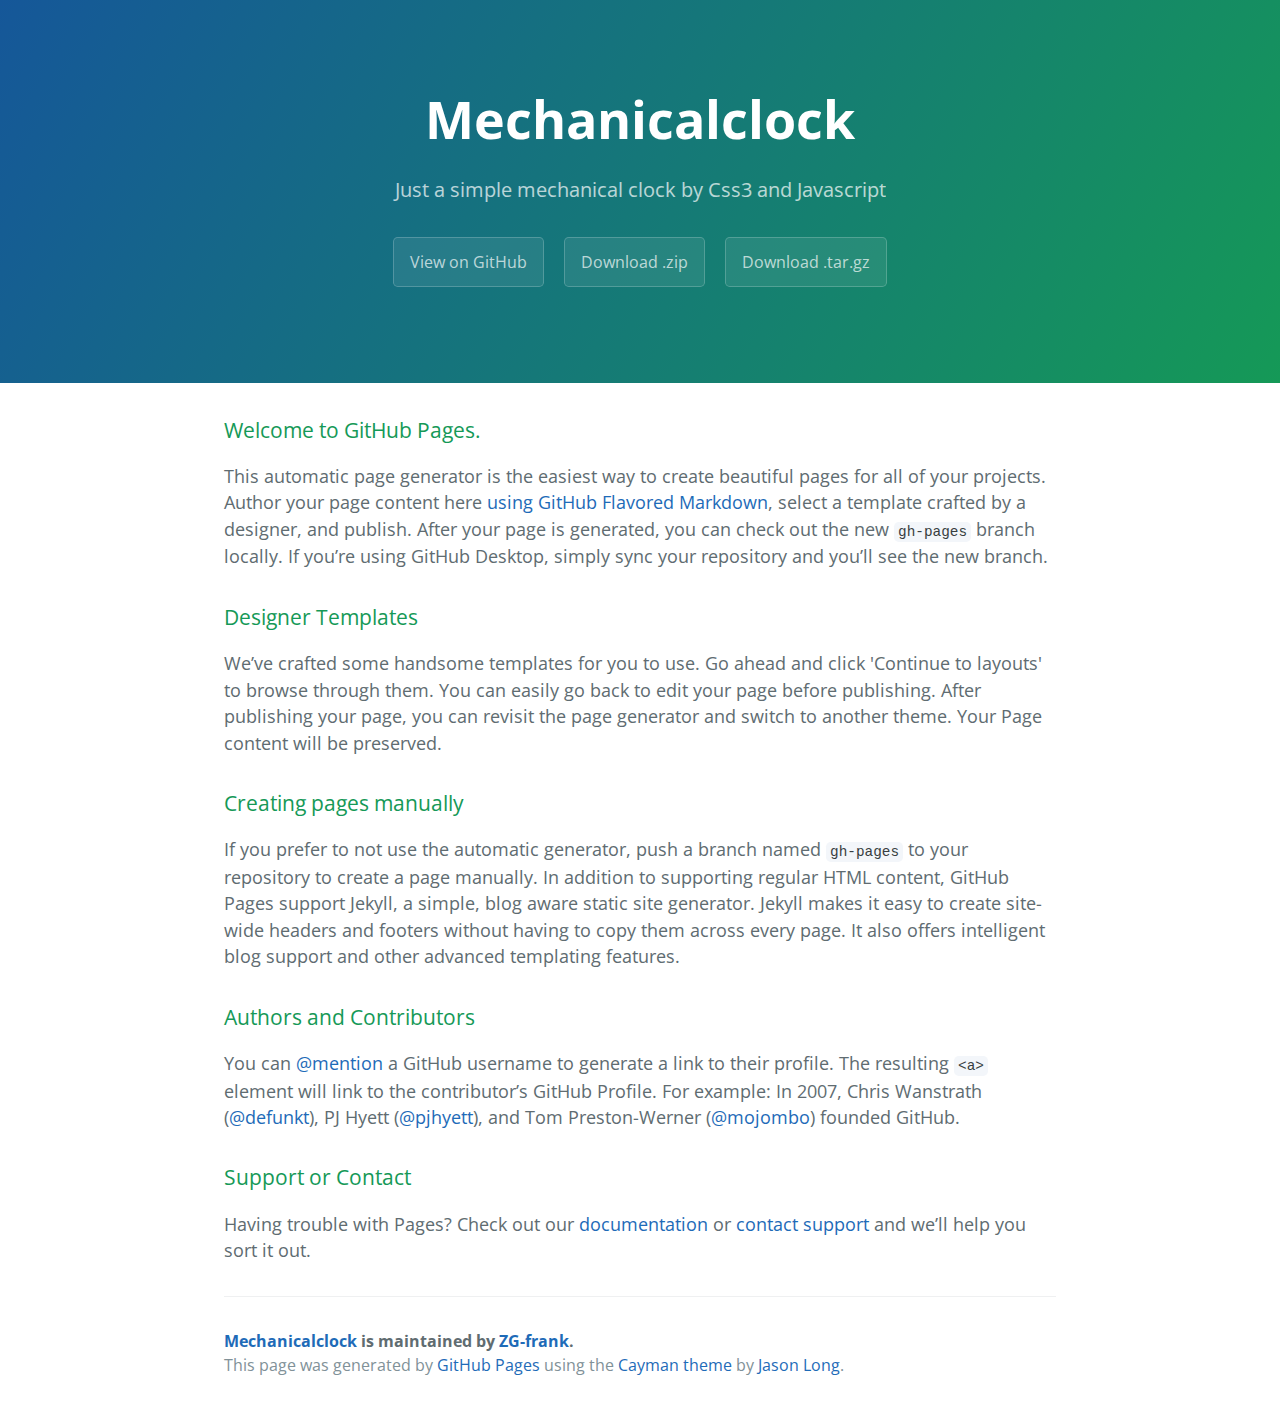
==== index.html @ 1edd6543 "Create gh-pages branch via GitHub" ====
<!DOCTYPE html>
<html lang="en-us">
  <head>
    <meta charset="UTF-8">
    <title>Mechanicalclock by ZG-frank</title>
    <meta name="viewport" content="width=device-width, initial-scale=1">
    <link rel="stylesheet" type="text/css" href="stylesheets/normalize.css" media="screen">
    <link href='https://fonts.googleapis.com/css?family=Open+Sans:400,700' rel='stylesheet' type='text/css'>
    <link rel="stylesheet" type="text/css" href="stylesheets/stylesheet.css" media="screen">
    <link rel="stylesheet" type="text/css" href="stylesheets/github-light.css" media="screen">
  </head>
  <body>
    <section class="page-header">
      <h1 class="project-name">Mechanicalclock</h1>
      <h2 class="project-tagline">Just a simple mechanical clock by Css3 and Javascript</h2>
      <a href="https://github.com/ZG-frank/MechanicalClock" class="btn">View on GitHub</a>
      <a href="https://github.com/ZG-frank/MechanicalClock/zipball/master" class="btn">Download .zip</a>
      <a href="https://github.com/ZG-frank/MechanicalClock/tarball/master" class="btn">Download .tar.gz</a>
    </section>

    <section class="main-content">
      <h3>
<a id="welcome-to-github-pages" class="anchor" href="#welcome-to-github-pages" aria-hidden="true"><span aria-hidden="true" class="octicon octicon-link"></span></a>Welcome to GitHub Pages.</h3>

<p>This automatic page generator is the easiest way to create beautiful pages for all of your projects. Author your page content here <a href="https://guides.github.com/features/mastering-markdown/">using GitHub Flavored Markdown</a>, select a template crafted by a designer, and publish. After your page is generated, you can check out the new <code>gh-pages</code> branch locally. If you’re using GitHub Desktop, simply sync your repository and you’ll see the new branch.</p>

<h3>
<a id="designer-templates" class="anchor" href="#designer-templates" aria-hidden="true"><span aria-hidden="true" class="octicon octicon-link"></span></a>Designer Templates</h3>

<p>We’ve crafted some handsome templates for you to use. Go ahead and click 'Continue to layouts' to browse through them. You can easily go back to edit your page before publishing. After publishing your page, you can revisit the page generator and switch to another theme. Your Page content will be preserved.</p>

<h3>
<a id="creating-pages-manually" class="anchor" href="#creating-pages-manually" aria-hidden="true"><span aria-hidden="true" class="octicon octicon-link"></span></a>Creating pages manually</h3>

<p>If you prefer to not use the automatic generator, push a branch named <code>gh-pages</code> to your repository to create a page manually. In addition to supporting regular HTML content, GitHub Pages support Jekyll, a simple, blog aware static site generator. Jekyll makes it easy to create site-wide headers and footers without having to copy them across every page. It also offers intelligent blog support and other advanced templating features.</p>

<h3>
<a id="authors-and-contributors" class="anchor" href="#authors-and-contributors" aria-hidden="true"><span aria-hidden="true" class="octicon octicon-link"></span></a>Authors and Contributors</h3>

<p>You can <a href="https://help.github.com/articles/basic-writing-and-formatting-syntax/#mentioning-users-and-teams" class="user-mention">@mention</a> a GitHub username to generate a link to their profile. The resulting <code>&lt;a&gt;</code> element will link to the contributor’s GitHub Profile. For example: In 2007, Chris Wanstrath (<a href="https://github.com/defunkt" class="user-mention">@defunkt</a>), PJ Hyett (<a href="https://github.com/pjhyett" class="user-mention">@pjhyett</a>), and Tom Preston-Werner (<a href="https://github.com/mojombo" class="user-mention">@mojombo</a>) founded GitHub.</p>

<h3>
<a id="support-or-contact" class="anchor" href="#support-or-contact" aria-hidden="true"><span aria-hidden="true" class="octicon octicon-link"></span></a>Support or Contact</h3>

<p>Having trouble with Pages? Check out our <a href="https://help.github.com/pages">documentation</a> or <a href="https://github.com/contact">contact support</a> and we’ll help you sort it out.</p>

      <footer class="site-footer">
        <span class="site-footer-owner"><a href="https://github.com/ZG-frank/MechanicalClock">Mechanicalclock</a> is maintained by <a href="https://github.com/ZG-frank">ZG-frank</a>.</span>

        <span class="site-footer-credits">This page was generated by <a href="https://pages.github.com">GitHub Pages</a> using the <a href="https://github.com/jasonlong/cayman-theme">Cayman theme</a> by <a href="https://twitter.com/jasonlong">Jason Long</a>.</span>
      </footer>

    </section>

  
  </body>
</html>
---- stylesheets/stylesheet.css ----
* {
  box-sizing: border-box; }

body {
  padding: 0;
  margin: 0;
  font-family: "Open Sans", "Helvetica Neue", Helvetica, Arial, sans-serif;
  font-size: 16px;
  line-height: 1.5;
  color: #606c71; }

a {
  color: #1e6bb8;
  text-decoration: none; }
  a:hover {
    text-decoration: underline; }

.btn {
  display: inline-block;
  margin-bottom: 1rem;
  color: rgba(255, 255, 255, 0.7);
  background-color: rgba(255, 255, 255, 0.08);
  border-color: rgba(255, 255, 255, 0.2);
  border-style: solid;
  border-width: 1px;
  border-radius: 0.3rem;
  transition: color 0.2s, background-color 0.2s, border-color 0.2s; }
  .btn + .btn {
    margin-left: 1rem; }

.btn:hover {
  color: rgba(255, 255, 255, 0.8);
  text-decoration: none;
  background-color: rgba(255, 255, 255, 0.2);
  border-color: rgba(255, 255, 255, 0.3); }

@media screen and (min-width: 64em) {
  .btn {
    padding: 0.75rem 1rem; } }

@media screen and (min-width: 42em) and (max-width: 64em) {
  .btn {
    padding: 0.6rem 0.9rem;
    font-size: 0.9rem; } }

@media screen and (max-width: 42em) {
  .btn {
    display: block;
    width: 100%;
    padding: 0.75rem;
    font-size: 0.9rem; }
    .btn + .btn {
      margin-top: 1rem;
      margin-left: 0; } }

.page-header {
  color: #fff;
  text-align: center;
  background-color: #159957;
  background-image: linear-gradient(120deg, #155799, #159957); }

@media screen and (min-width: 64em) {
  .page-header {
    padding: 5rem 6rem; } }

@media screen and (min-width: 42em) and (max-width: 64em) {
  .page-header {
    padding: 3rem 4rem; } }

@media screen and (max-width: 42em) {
  .page-header {
    padding: 2rem 1rem; } }

.project-name {
  margin-top: 0;
  margin-bottom: 0.1rem; }

@media screen and (min-width: 64em) {
  .project-name {
    font-size: 3.25rem; } }

@media screen and (min-width: 42em) and (max-width: 64em) {
  .project-name {
    font-size: 2.25rem; } }

@media screen and (max-width: 42em) {
  .project-name {
    font-size: 1.75rem; } }

.project-tagline {
  margin-bottom: 2rem;
  font-weight: normal;
  opacity: 0.7; }

@media screen and (min-width: 64em) {
  .project-tagline {
    font-size: 1.25rem; } }

@media screen and (min-width: 42em) and (max-width: 64em) {
  .project-tagline {
    font-size: 1.15rem; } }

@media screen and (max-width: 42em) {
  .project-tagline {
    font-size: 1rem; } }

.main-content :first-child {
  margin-top: 0; }
.main-content img {
  max-width: 100%; }
.main-content h1, .main-content h2, .main-content h3, .main-content h4, .main-content h5, .main-content h6 {
  margin-top: 2rem;
  margin-bottom: 1rem;
  font-weight: normal;
  color: #159957; }
.main-content p {
  margin-bottom: 1em; }
.main-content code {
  padding: 2px 4px;
  font-family: Consolas, "Liberation Mono", Menlo, Courier, monospace;
  font-size: 0.9rem;
  color: #383e41;
  background-color: #f3f6fa;
  border-radius: 0.3rem; }
.main-content pre {
  padding: 0.8rem;
  margin-top: 0;
  margin-bottom: 1rem;
  font: 1rem Consolas, "Liberation Mono", Menlo, Courier, monospace;
  color: #567482;
  word-wrap: normal;
  background-color: #f3f6fa;
  border: solid 1px #dce6f0;
  border-radius: 0.3rem; }
  .main-content pre > code {
    padding: 0;
    margin: 0;
    font-size: 0.9rem;
    color: #567482;
    word-break: normal;
    white-space: pre;
    background: transparent;
    border: 0; }
.main-content .highlight {
  margin-bottom: 1rem; }
  .main-content .highlight pre {
    margin-bottom: 0;
    word-break: normal; }
.main-content .highlight pre, .main-content pre {
  padding: 0.8rem;
  overflow: auto;
  font-size: 0.9rem;
  line-height: 1.45;
  border-radius: 0.3rem; }
.main-content pre code, .main-content pre tt {
  display: inline;
  max-width: initial;
  padding: 0;
  margin: 0;
  overflow: initial;
  line-height: inherit;
  word-wrap: normal;
  background-color: transparent;
  border: 0; }
  .main-content pre code:before, .main-content pre code:after, .main-content pre tt:before, .main-content pre tt:after {
    content: normal; }
.main-content ul, .main-content ol {
  margin-top: 0; }
.main-content blockquote {
  padding: 0 1rem;
  margin-left: 0;
  color: #819198;
  border-left: 0.3rem solid #dce6f0; }
  .main-content blockquote > :first-child {
    margin-top: 0; }
  .main-content blockquote > :last-child {
    margin-bottom: 0; }
.main-content table {
  display: block;
  width: 100%;
  overflow: auto;
  word-break: normal;
  word-break: keep-all; }
  .main-content table th {
    font-weight: bold; }
  .main-content table th, .main-content table td {
    padding: 0.5rem 1rem;
    border: 1px solid #e9ebec; }
.main-content dl {
  padding: 0; }
  .main-content dl dt {
    padding: 0;
    margin-top: 1rem;
    font-size: 1rem;
    font-weight: bold; }
  .main-content dl dd {
    padding: 0;
    margin-bottom: 1rem; }
.main-content hr {
  height: 2px;
  padding: 0;
  margin: 1rem 0;
  background-color: #eff0f1;
  border: 0; }

@media screen and (min-width: 64em) {
  .main-content {
    max-width: 64rem;
    padding: 2rem 6rem;
    margin: 0 auto;
    font-size: 1.1rem; } }

@media screen and (min-width: 42em) and (max-width: 64em) {
  .main-content {
    padding: 2rem 4rem;
    font-size: 1.1rem; } }

@media screen and (max-width: 42em) {
  .main-content {
    padding: 2rem 1rem;
    font-size: 1rem; } }

.site-footer {
  padding-top: 2rem;
  margin-top: 2rem;
  border-top: solid 1px #eff0f1; }

.site-footer-owner {
  display: block;
  font-weight: bold; }

.site-footer-credits {
  color: #819198; }

@media screen and (min-width: 64em) {
  .site-footer {
    font-size: 1rem; } }

@media screen and (min-width: 42em) and (max-width: 64em) {
  .site-footer {
    font-size: 1rem; } }

@media screen and (max-width: 42em) {
  .site-footer {
    font-size: 0.9rem; } }
---- stylesheets/github-light.css ----
/*
   Copyright 2014 GitHub Inc.

   Licensed under the Apache License, Version 2.0 (the "License");
   you may not use this file except in compliance with the License.
   You may obtain a copy of the License at

       http://www.apache.org/licenses/LICENSE-2.0

   Unless required by applicable law or agreed to in writing, software
   distributed under the License is distributed on an "AS IS" BASIS,
   WITHOUT WARRANTIES OR CONDITIONS OF ANY KIND, either express or implied.
   See the License for the specific language governing permissions and
   limitations under the License.

*/

.pl-c /* comment */ {
  color: #969896;
}

.pl-c1      /* constant, markup.raw, meta.diff.header, meta.module-reference, meta.property-name, support, support.constant, support.variable, variable.other.constant */,
.pl-s .pl-v /* string variable */ {
  color: #0086b3;
}

.pl-e  /* entity */,
.pl-en /* entity.name */ {
  color: #795da3;
}

.pl-s .pl-s1 /* string source */,
.pl-smi      /* storage.modifier.import, storage.modifier.package, storage.type.java, variable.other, variable.parameter.function */ {
  color: #333;
}

.pl-ent /* entity.name.tag */ {
  color: #63a35c;
}

.pl-k /* keyword, storage, storage.type */ {
  color: #a71d5d;
}

.pl-pds              /* punctuation.definition.string, string.regexp.character-class */,
.pl-s                /* string */,
.pl-s .pl-pse .pl-s1 /* string punctuation.section.embedded source */,
.pl-sr               /* string.regexp */,
.pl-sr .pl-cce       /* string.regexp constant.character.escape */,
.pl-sr .pl-sra       /* string.regexp string.regexp.arbitrary-repitition */,
.pl-sr .pl-sre       /* string.regexp source.ruby.embedded */ {
  color: #183691;
}

.pl-v /* variable */ {
  color: #ed6a43;
}

.pl-id /* invalid.deprecated */ {
  color: #b52a1d;
}

.pl-ii /* invalid.illegal */ {
  background-color: #b52a1d;
  color: #f8f8f8;
}

.pl-sr .pl-cce /* string.regexp constant.character.escape */ {
  color: #63a35c;
  font-weight: bold;
}

.pl-ml /* markup.list */ {
  color: #693a17;
}

.pl-mh        /* markup.heading */,
.pl-mh .pl-en /* markup.heading entity.name */,
.pl-ms        /* meta.separator */ {
  color: #1d3e81;
  font-weight: bold;
}

.pl-mq /* markup.quote */ {
  color: #008080;
}

.pl-mi /* markup.italic */ {
  color: #333;
  font-style: italic;
}

.pl-mb /* markup.bold */ {
  color: #333;
  font-weight: bold;
}

.pl-md /* markup.deleted, meta.diff.header.from-file */ {
  background-color: #ffecec;
  color: #bd2c00;
}

.pl-mi1 /* markup.inserted, meta.diff.header.to-file */ {
  background-color: #eaffea;
  color: #55a532;
}

.pl-mdr /* meta.diff.range */ {
  color: #795da3;
  font-weight: bold;
}

.pl-mo /* meta.output */ {
  color: #1d3e81;
}
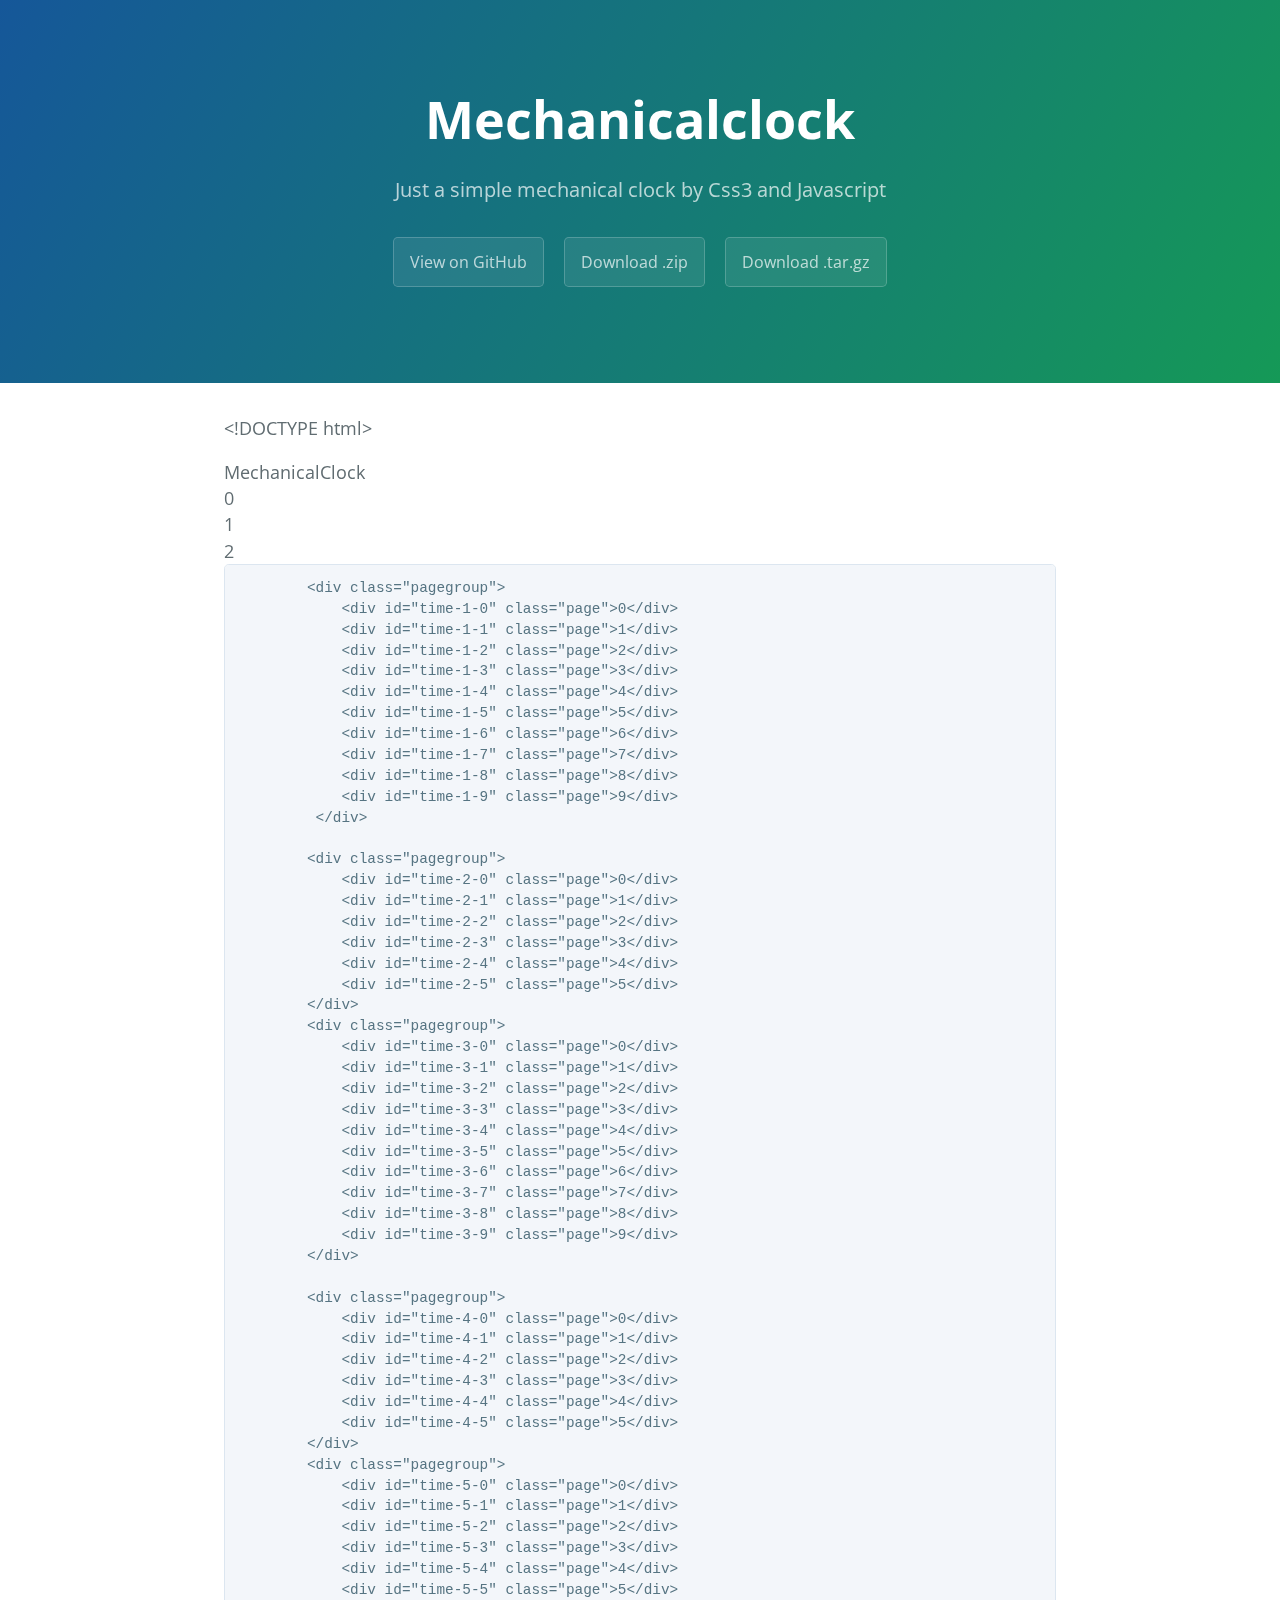
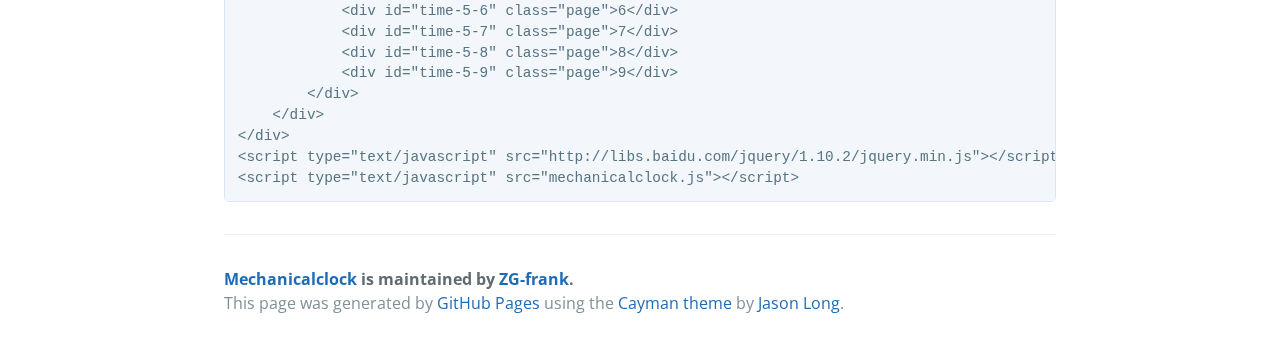
==== commit f7c1641a: "Create gh-pages branch via GitHub" ====
--- a/index.html
+++ b/index.html
@@ -19,30 +19,86 @@
     </section>
 
     <section class="main-content">
-      <h3>
-<a id="welcome-to-github-pages" class="anchor" href="#welcome-to-github-pages" aria-hidden="true"><span aria-hidden="true" class="octicon octicon-link"></span></a>Welcome to GitHub Pages.</h3>
+      <p>&lt;!DOCTYPE html&gt;
 
-<p>This automatic page generator is the easiest way to create beautiful pages for all of your projects. Author your page content here <a href="https://guides.github.com/features/mastering-markdown/">using GitHub Flavored Markdown</a>, select a template crafted by a designer, and publish. After your page is generated, you can check out the new <code>gh-pages</code> branch locally. If you’re using GitHub Desktop, simply sync your repository and you’ll see the new branch.</p>
+</p>
+    
+    
+    MechanicalClock
 
-<h3>
-<a id="designer-templates" class="anchor" href="#designer-templates" aria-hidden="true"><span aria-hidden="true" class="octicon octicon-link"></span></a>Designer Templates</h3>
 
-<p>We’ve crafted some handsome templates for you to use. Go ahead and click 'Continue to layouts' to browse through them. You can easily go back to edit your page before publishing. After publishing your page, you can revisit the page generator and switch to another theme. Your Page content will be preserved.</p>
+    <div>
+        <div>
+            <div>
+                <div id="time-0-0">0</div>
+                <div id="time-0-1">1</div>
+                <div id="time-0-2">2</div>
+            </div>
 
-<h3>
-<a id="creating-pages-manually" class="anchor" href="#creating-pages-manually" aria-hidden="true"><span aria-hidden="true" class="octicon octicon-link"></span></a>Creating pages manually</h3>
+<pre><code>        &lt;div class="pagegroup"&gt;
+            &lt;div id="time-1-0" class="page"&gt;0&lt;/div&gt;
+            &lt;div id="time-1-1" class="page"&gt;1&lt;/div&gt;
+            &lt;div id="time-1-2" class="page"&gt;2&lt;/div&gt;
+            &lt;div id="time-1-3" class="page"&gt;3&lt;/div&gt;
+            &lt;div id="time-1-4" class="page"&gt;4&lt;/div&gt;
+            &lt;div id="time-1-5" class="page"&gt;5&lt;/div&gt;
+            &lt;div id="time-1-6" class="page"&gt;6&lt;/div&gt;
+            &lt;div id="time-1-7" class="page"&gt;7&lt;/div&gt;
+            &lt;div id="time-1-8" class="page"&gt;8&lt;/div&gt;
+            &lt;div id="time-1-9" class="page"&gt;9&lt;/div&gt;
+         &lt;/div&gt;
 
-<p>If you prefer to not use the automatic generator, push a branch named <code>gh-pages</code> to your repository to create a page manually. In addition to supporting regular HTML content, GitHub Pages support Jekyll, a simple, blog aware static site generator. Jekyll makes it easy to create site-wide headers and footers without having to copy them across every page. It also offers intelligent blog support and other advanced templating features.</p>
+        &lt;div class="pagegroup"&gt;
+            &lt;div id="time-2-0" class="page"&gt;0&lt;/div&gt;
+            &lt;div id="time-2-1" class="page"&gt;1&lt;/div&gt;
+            &lt;div id="time-2-2" class="page"&gt;2&lt;/div&gt;
+            &lt;div id="time-2-3" class="page"&gt;3&lt;/div&gt;
+            &lt;div id="time-2-4" class="page"&gt;4&lt;/div&gt;
+            &lt;div id="time-2-5" class="page"&gt;5&lt;/div&gt;
+        &lt;/div&gt;
+        &lt;div class="pagegroup"&gt;
+            &lt;div id="time-3-0" class="page"&gt;0&lt;/div&gt;
+            &lt;div id="time-3-1" class="page"&gt;1&lt;/div&gt;
+            &lt;div id="time-3-2" class="page"&gt;2&lt;/div&gt;
+            &lt;div id="time-3-3" class="page"&gt;3&lt;/div&gt;
+            &lt;div id="time-3-4" class="page"&gt;4&lt;/div&gt;
+            &lt;div id="time-3-5" class="page"&gt;5&lt;/div&gt;
+            &lt;div id="time-3-6" class="page"&gt;6&lt;/div&gt;
+            &lt;div id="time-3-7" class="page"&gt;7&lt;/div&gt;
+            &lt;div id="time-3-8" class="page"&gt;8&lt;/div&gt;
+            &lt;div id="time-3-9" class="page"&gt;9&lt;/div&gt;
+        &lt;/div&gt;
 
-<h3>
-<a id="authors-and-contributors" class="anchor" href="#authors-and-contributors" aria-hidden="true"><span aria-hidden="true" class="octicon octicon-link"></span></a>Authors and Contributors</h3>
+        &lt;div class="pagegroup"&gt;
+            &lt;div id="time-4-0" class="page"&gt;0&lt;/div&gt;
+            &lt;div id="time-4-1" class="page"&gt;1&lt;/div&gt;
+            &lt;div id="time-4-2" class="page"&gt;2&lt;/div&gt;
+            &lt;div id="time-4-3" class="page"&gt;3&lt;/div&gt;
+            &lt;div id="time-4-4" class="page"&gt;4&lt;/div&gt;
+            &lt;div id="time-4-5" class="page"&gt;5&lt;/div&gt;
+        &lt;/div&gt;
+        &lt;div class="pagegroup"&gt;
+            &lt;div id="time-5-0" class="page"&gt;0&lt;/div&gt;
+            &lt;div id="time-5-1" class="page"&gt;1&lt;/div&gt;
+            &lt;div id="time-5-2" class="page"&gt;2&lt;/div&gt;
+            &lt;div id="time-5-3" class="page"&gt;3&lt;/div&gt;
+            &lt;div id="time-5-4" class="page"&gt;4&lt;/div&gt;
+            &lt;div id="time-5-5" class="page"&gt;5&lt;/div&gt;
+            &lt;div id="time-5-6" class="page"&gt;6&lt;/div&gt;
+            &lt;div id="time-5-7" class="page"&gt;7&lt;/div&gt;
+            &lt;div id="time-5-8" class="page"&gt;8&lt;/div&gt;
+            &lt;div id="time-5-9" class="page"&gt;9&lt;/div&gt;
+        &lt;/div&gt;
+    &lt;/div&gt;
+&lt;/div&gt;
+&lt;script type="text/javascript" src="http://libs.baidu.com/jquery/1.10.2/jquery.min.js"&gt;&lt;/script&gt;
+&lt;script type="text/javascript" src="mechanicalclock.js"&gt;&lt;/script&gt;
+</code></pre>
 
-<p>You can <a href="https://help.github.com/articles/basic-writing-and-formatting-syntax/#mentioning-users-and-teams" class="user-mention">@mention</a> a GitHub username to generate a link to their profile. The resulting <code>&lt;a&gt;</code> element will link to the contributor’s GitHub Profile. For example: In 2007, Chris Wanstrath (<a href="https://github.com/defunkt" class="user-mention">@defunkt</a>), PJ Hyett (<a href="https://github.com/pjhyett" class="user-mention">@pjhyett</a>), and Tom Preston-Werner (<a href="https://github.com/mojombo" class="user-mention">@mojombo</a>) founded GitHub.</p>
-
-<h3>
-<a id="support-or-contact" class="anchor" href="#support-or-contact" aria-hidden="true"><span aria-hidden="true" class="octicon octicon-link"></span></a>Support or Contact</h3>
-
-<p>Having trouble with Pages? Check out our <a href="https://help.github.com/pages">documentation</a> or <a href="https://github.com/contact">contact support</a> and we’ll help you sort it out.</p>
+<p>
+</p>
+</div>
+</div>
 
       <footer class="site-footer">
         <span class="site-footer-owner"><a href="https://github.com/ZG-frank/MechanicalClock">Mechanicalclock</a> is maintained by <a href="https://github.com/ZG-frank">ZG-frank</a>.</span>
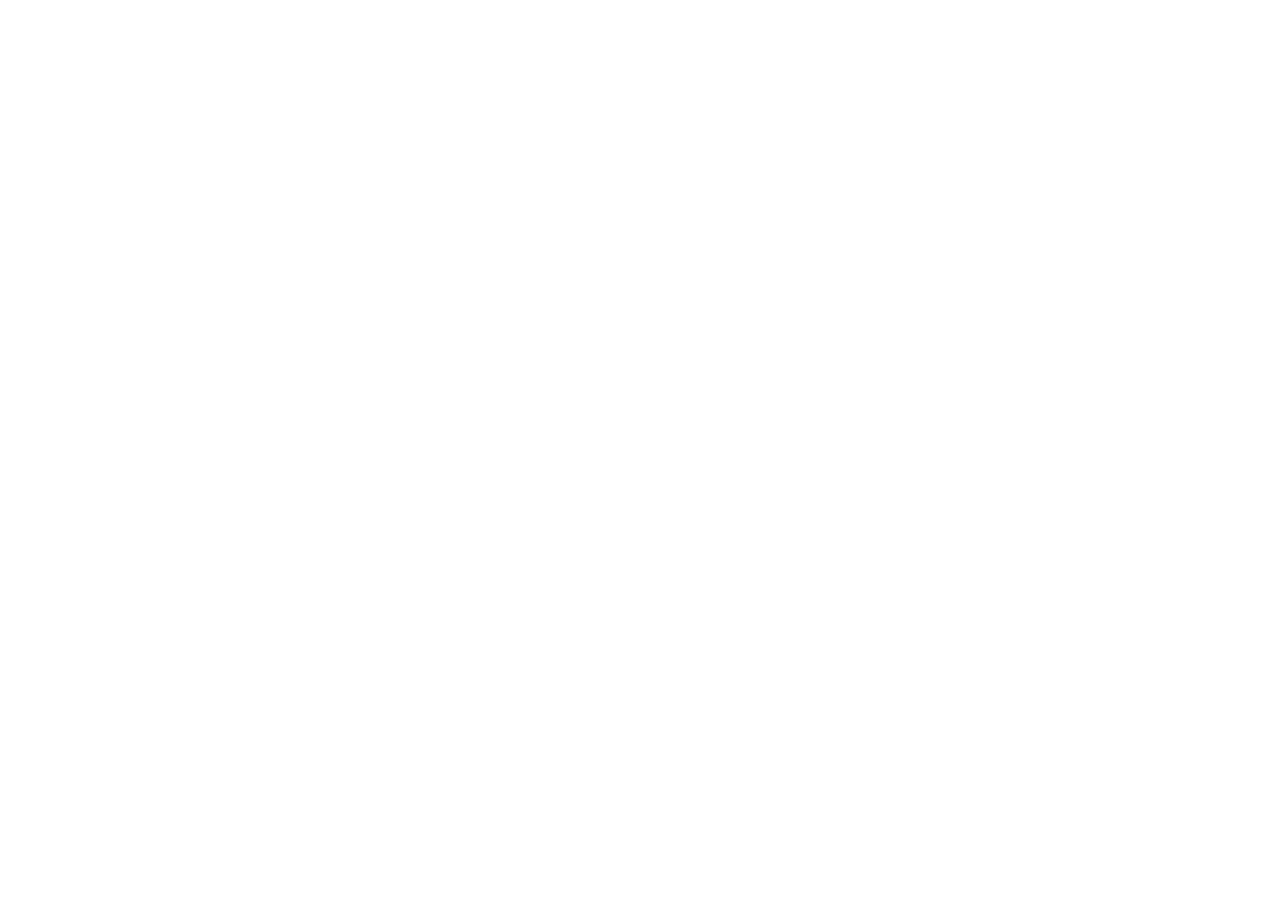
==== commit 1907108e: "update" ====
--- a/index.html
+++ b/index.html
@@ -1,113 +1,77 @@
 <!DOCTYPE html>
 <html lang="en-us">
-  <head>
+<head>
     <meta charset="UTF-8">
     <title>Mechanicalclock by ZG-frank</title>
     <meta name="viewport" content="width=device-width, initial-scale=1">
-    <link rel="stylesheet" type="text/css" href="stylesheets/normalize.css" media="screen">
-    <link href='https://fonts.googleapis.com/css?family=Open+Sans:400,700' rel='stylesheet' type='text/css'>
-    <link rel="stylesheet" type="text/css" href="stylesheets/stylesheet.css" media="screen">
-    <link rel="stylesheet" type="text/css" href="stylesheets/github-light.css" media="screen">
-  </head>
-  <body>
-    <section class="page-header">
-      <h1 class="project-name">Mechanicalclock</h1>
-      <h2 class="project-tagline">Just a simple mechanical clock by Css3 and Javascript</h2>
-      <a href="https://github.com/ZG-frank/MechanicalClock" class="btn">View on GitHub</a>
-      <a href="https://github.com/ZG-frank/MechanicalClock/zipball/master" class="btn">Download .zip</a>
-      <a href="https://github.com/ZG-frank/MechanicalClock/tarball/master" class="btn">Download .tar.gz</a>
-    </section>
-
-    <section class="main-content">
-      <p>&lt;!DOCTYPE html&gt;
-
-</p>
-    
-    
-    MechanicalClock
-
-
-    <div>
-        <div>
-            <div>
-                <div id="time-0-0">0</div>
-                <div id="time-0-1">1</div>
-                <div id="time-0-2">2</div>
+    <link rel="stylesheet" href="mechanicalclock.css">
+</head>
+<body>
+    <div class="mainwindow">
+        <div class="totalpagegroup">
+            <div class="pagegroup">
+                <div id="time-0-0" class="page">0</div>
+                <div id="time-0-1" class="page">1</div>
+                <div id="time-0-2" class="page">2</div>
             </div>
 
-<pre><code>        &lt;div class="pagegroup"&gt;
-            &lt;div id="time-1-0" class="page"&gt;0&lt;/div&gt;
-            &lt;div id="time-1-1" class="page"&gt;1&lt;/div&gt;
-            &lt;div id="time-1-2" class="page"&gt;2&lt;/div&gt;
-            &lt;div id="time-1-3" class="page"&gt;3&lt;/div&gt;
-            &lt;div id="time-1-4" class="page"&gt;4&lt;/div&gt;
-            &lt;div id="time-1-5" class="page"&gt;5&lt;/div&gt;
-            &lt;div id="time-1-6" class="page"&gt;6&lt;/div&gt;
-            &lt;div id="time-1-7" class="page"&gt;7&lt;/div&gt;
-            &lt;div id="time-1-8" class="page"&gt;8&lt;/div&gt;
-            &lt;div id="time-1-9" class="page"&gt;9&lt;/div&gt;
-         &lt;/div&gt;
+            <div class="pagegroup">
+                <div id="time-1-0" class="page">0</div>
+                <div id="time-1-1" class="page">1</div>
+                <div id="time-1-2" class="page">2</div>
+                <div id="time-1-3" class="page">3</div>
+                <div id="time-1-4" class="page">4</div>
+                <div id="time-1-5" class="page">5</div>
+                <div id="time-1-6" class="page">6</div>
+                <div id="time-1-7" class="page">7</div>
+                <div id="time-1-8" class="page">8</div>
+                <div id="time-1-9" class="page">9</div>
+             </div>
 
-        &lt;div class="pagegroup"&gt;
-            &lt;div id="time-2-0" class="page"&gt;0&lt;/div&gt;
-            &lt;div id="time-2-1" class="page"&gt;1&lt;/div&gt;
-            &lt;div id="time-2-2" class="page"&gt;2&lt;/div&gt;
-            &lt;div id="time-2-3" class="page"&gt;3&lt;/div&gt;
-            &lt;div id="time-2-4" class="page"&gt;4&lt;/div&gt;
-            &lt;div id="time-2-5" class="page"&gt;5&lt;/div&gt;
-        &lt;/div&gt;
-        &lt;div class="pagegroup"&gt;
-            &lt;div id="time-3-0" class="page"&gt;0&lt;/div&gt;
-            &lt;div id="time-3-1" class="page"&gt;1&lt;/div&gt;
-            &lt;div id="time-3-2" class="page"&gt;2&lt;/div&gt;
-            &lt;div id="time-3-3" class="page"&gt;3&lt;/div&gt;
-            &lt;div id="time-3-4" class="page"&gt;4&lt;/div&gt;
-            &lt;div id="time-3-5" class="page"&gt;5&lt;/div&gt;
-            &lt;div id="time-3-6" class="page"&gt;6&lt;/div&gt;
-            &lt;div id="time-3-7" class="page"&gt;7&lt;/div&gt;
-            &lt;div id="time-3-8" class="page"&gt;8&lt;/div&gt;
-            &lt;div id="time-3-9" class="page"&gt;9&lt;/div&gt;
-        &lt;/div&gt;
+            <div class="pagegroup">
+                <div id="time-2-0" class="page">0</div>
+                <div id="time-2-1" class="page">1</div>
+                <div id="time-2-2" class="page">2</div>
+                <div id="time-2-3" class="page">3</div>
+                <div id="time-2-4" class="page">4</div>
+                <div id="time-2-5" class="page">5</div>
+            </div>
+            <div class="pagegroup">
+                <div id="time-3-0" class="page">0</div>
+                <div id="time-3-1" class="page">1</div>
+                <div id="time-3-2" class="page">2</div>
+                <div id="time-3-3" class="page">3</div>
+                <div id="time-3-4" class="page">4</div>
+                <div id="time-3-5" class="page">5</div>
+                <div id="time-3-6" class="page">6</div>
+                <div id="time-3-7" class="page">7</div>
+                <div id="time-3-8" class="page">8</div>
+                <div id="time-3-9" class="page">9</div>
+            </div>
 
-        &lt;div class="pagegroup"&gt;
-            &lt;div id="time-4-0" class="page"&gt;0&lt;/div&gt;
-            &lt;div id="time-4-1" class="page"&gt;1&lt;/div&gt;
-            &lt;div id="time-4-2" class="page"&gt;2&lt;/div&gt;
-            &lt;div id="time-4-3" class="page"&gt;3&lt;/div&gt;
-            &lt;div id="time-4-4" class="page"&gt;4&lt;/div&gt;
-            &lt;div id="time-4-5" class="page"&gt;5&lt;/div&gt;
-        &lt;/div&gt;
-        &lt;div class="pagegroup"&gt;
-            &lt;div id="time-5-0" class="page"&gt;0&lt;/div&gt;
-            &lt;div id="time-5-1" class="page"&gt;1&lt;/div&gt;
-            &lt;div id="time-5-2" class="page"&gt;2&lt;/div&gt;
-            &lt;div id="time-5-3" class="page"&gt;3&lt;/div&gt;
-            &lt;div id="time-5-4" class="page"&gt;4&lt;/div&gt;
-            &lt;div id="time-5-5" class="page"&gt;5&lt;/div&gt;
-            &lt;div id="time-5-6" class="page"&gt;6&lt;/div&gt;
-            &lt;div id="time-5-7" class="page"&gt;7&lt;/div&gt;
-            &lt;div id="time-5-8" class="page"&gt;8&lt;/div&gt;
-            &lt;div id="time-5-9" class="page"&gt;9&lt;/div&gt;
-        &lt;/div&gt;
-    &lt;/div&gt;
-&lt;/div&gt;
-&lt;script type="text/javascript" src="http://libs.baidu.com/jquery/1.10.2/jquery.min.js"&gt;&lt;/script&gt;
-&lt;script type="text/javascript" src="mechanicalclock.js"&gt;&lt;/script&gt;
-</code></pre>
-
-<p>
-</p>
-</div>
-</div>
-
-      <footer class="site-footer">
-        <span class="site-footer-owner"><a href="https://github.com/ZG-frank/MechanicalClock">Mechanicalclock</a> is maintained by <a href="https://github.com/ZG-frank">ZG-frank</a>.</span>
-
-        <span class="site-footer-credits">This page was generated by <a href="https://pages.github.com">GitHub Pages</a> using the <a href="https://github.com/jasonlong/cayman-theme">Cayman theme</a> by <a href="https://twitter.com/jasonlong">Jason Long</a>.</span>
-      </footer>
-
-    </section>
-
-  
-  </body>
+            <div class="pagegroup">
+                <div id="time-4-0" class="page">0</div>
+                <div id="time-4-1" class="page">1</div>
+                <div id="time-4-2" class="page">2</div>
+                <div id="time-4-3" class="page">3</div>
+                <div id="time-4-4" class="page">4</div>
+                <div id="time-4-5" class="page">5</div>
+            </div>
+            <div class="pagegroup">
+                <div id="time-5-0" class="page">0</div>
+                <div id="time-5-1" class="page">1</div>
+                <div id="time-5-2" class="page">2</div>
+                <div id="time-5-3" class="page">3</div>
+                <div id="time-5-4" class="page">4</div>
+                <div id="time-5-5" class="page">5</div>
+                <div id="time-5-6" class="page">6</div>
+                <div id="time-5-7" class="page">7</div>
+                <div id="time-5-8" class="page">8</div>
+                <div id="time-5-9" class="page">9</div>
+            </div>
+        </div>
+    </div>
+    <script type="text/javascript" src="http://libs.baidu.com/jquery/1.10.2/jquery.min.js"></script>
+    <script type="text/javascript" src="mechanicalclock.js"></script>
+</body>
 </html>
--- a/mechanicalclock.css
+++ b/mechanicalclock.css
@@ -0,0 +1,31 @@
+.mainwindow {
+  -webkit-perspective: 24000px;
+  -webkit-perspective-origin: 50% 50%;
+  overflow: hidden;
+}
+.totalpagegroup {
+  width: 1200px;
+  height: 200px;
+  margin: 0 auto;
+  -webkit-transform-style: preserve-3d;
+  position: relative;
+}
+.pagegroup {
+  width: 200px;
+  height: 200px;
+  float: left;
+}
+.page {
+  width: 160px;
+  height: 160px;
+  padding: 20px;
+  background-color: black;
+  color: white;
+  font-size: 160px;
+  line-height: 160px;
+  text-align: center;
+  position: absolute;
+  -webkit-transform-origin: bottom;
+  -webkit-transition: -webkit-transform 1s linear;
+  -webkit-transform: rotateX(90deg);
+}
